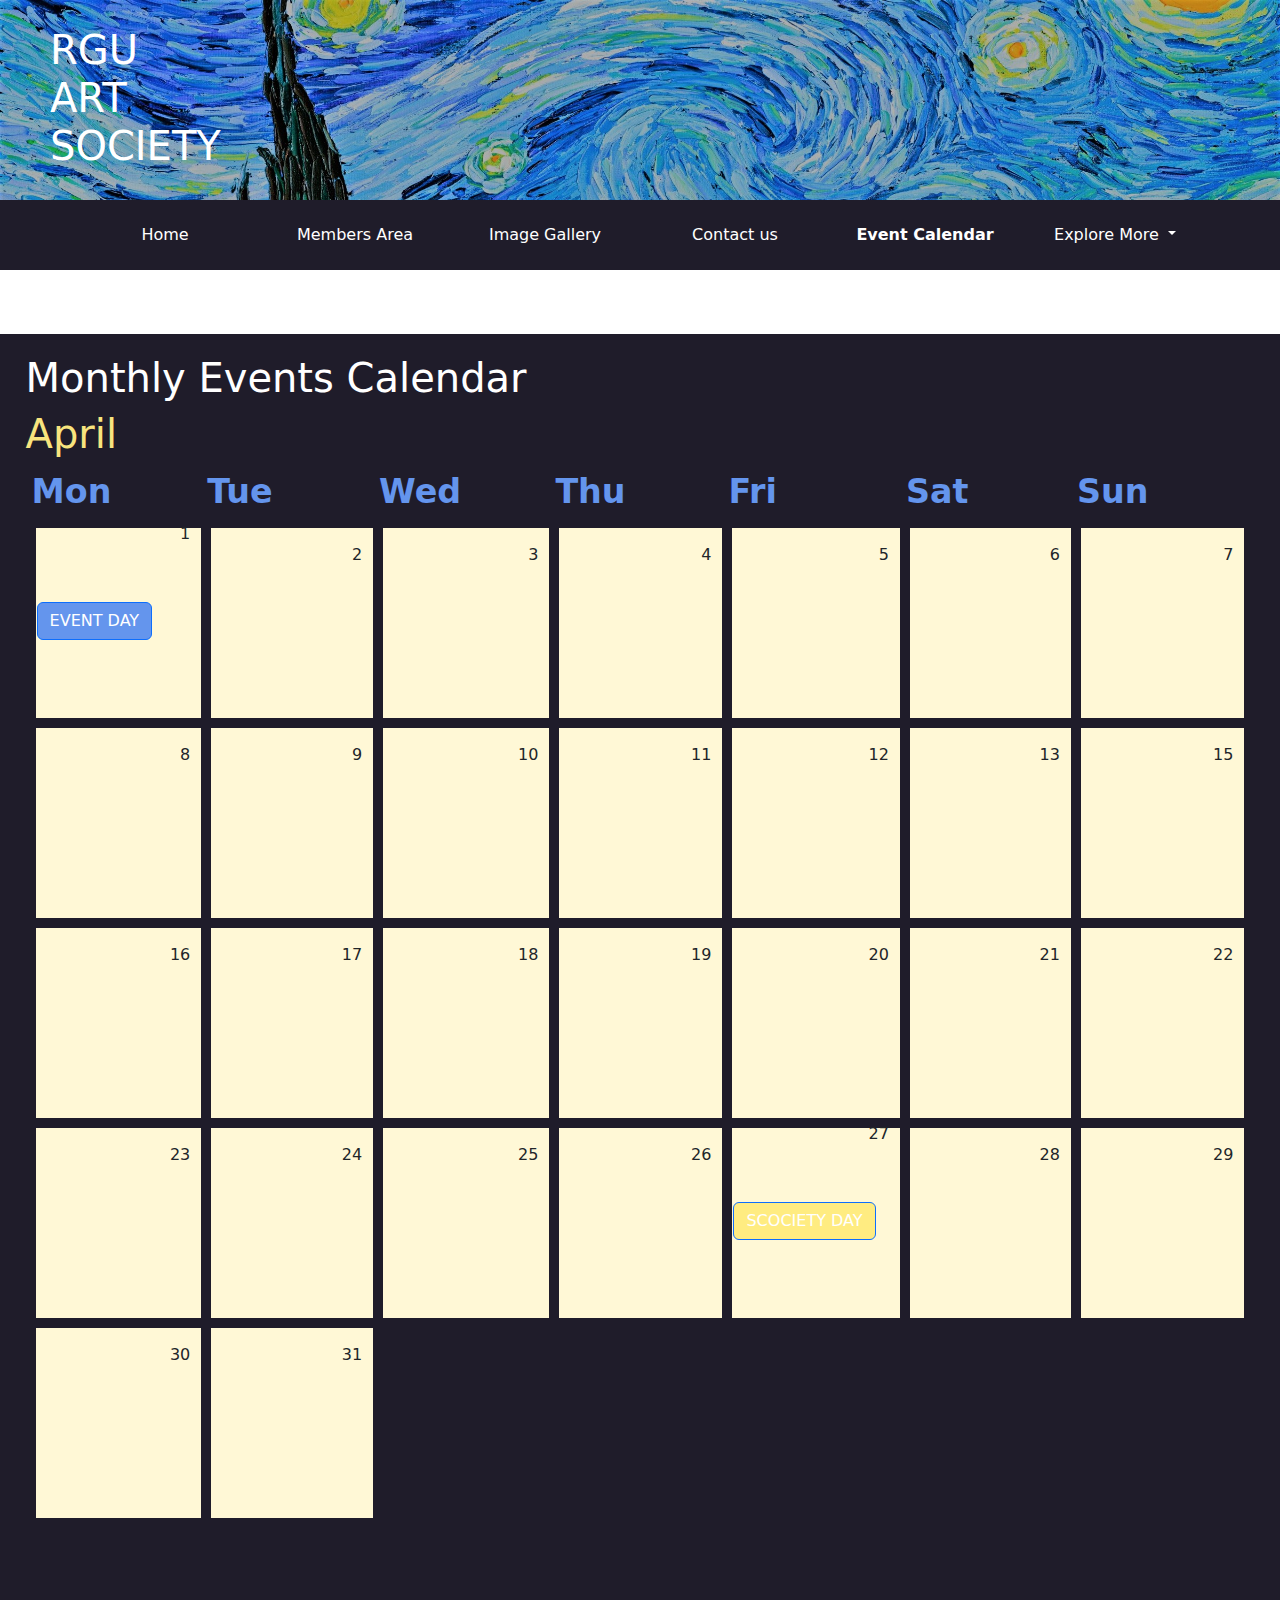
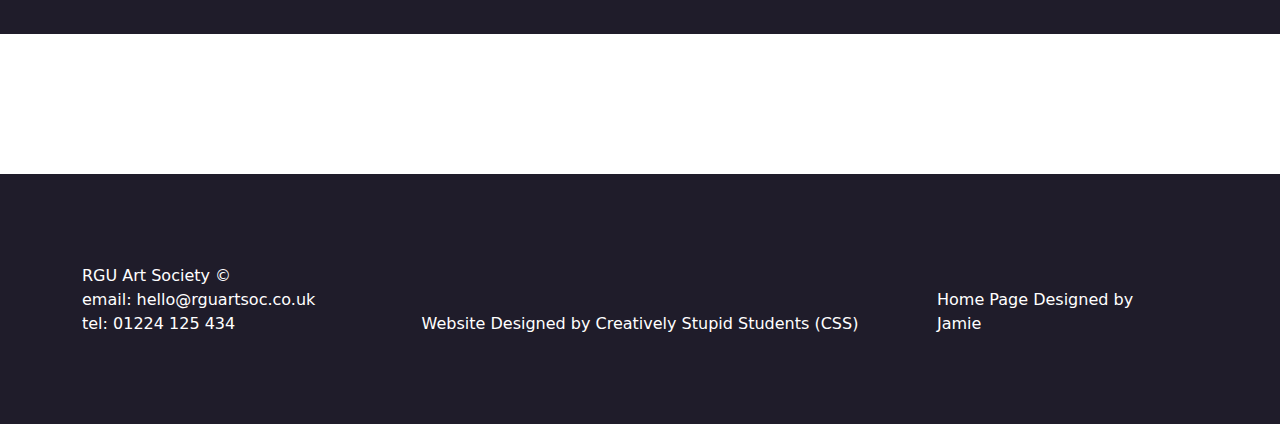
==== calendar.html @ bc519cdc "Add files via upload" ====
<!DOCTYPE html>
<!-- This webpage was implemented by Jamie-->
<html>
    <head>
        <!-- title and css links go here -->
	<title>Calendar</title>
    <link rel="stylesheet" href="CSS/bootstrap.css">
    <link rel="stylesheet" href="CSS/masterCSS.css">
    <link rel="stylesheet" href="CSS/pageStyles.css">
    <link rel="stylesheet" href="CSS/calendarStyle.css">
	
	<!--Links to external javascript library-->
        <script src="https://cdn.jsdelivr.net/npm/@popperjs/core@2.9.2/dist/umd/popper.min.js" ></script>
        <script src="https://ajax.googleapis.com/ajax/libs/jquery/3.6.0/jquery.min.js"></script>
        <script src="https://maxcdn.bootstrapcdn.com/bootstrap/3.4.1/js/bootstrap.min.js"></script>
        <link href="https://cdn.jsdelivr.net/npm/bootstrap@5.0.2/dist/css/bootstrap.min.css" rel="stylesheet" crossorigin="anonymous" />
        <script src="https://cdn.jsdelivr.net/npm/@popperjs/core@2.9.2/dist/umd/popper.min.js" ></script>
        <script src="https://cdn.jsdelivr.net/npm/bootstrap@5.0.1/dist/js/bootstrap.min.js" integrity="sha384-Atwg2Pkwv9vp0ygtn1JAojH0nYbwNJLPhwyoVbhoPwBhjQPR5VtM2+xf0Uwh9KtT" crossorigin="anonymous"></script>
    
        <!-- you may also want to implement your own css sheet for individual features of your page -->
    </head>

    <header>
        <img style="position:absolute" src="images/Starry-Night.jpg" alt="Starry-Night" width = 100%, height = 250px>
			
		<h1>RGU <br> ART <br> SOCIETY</h1>
        
    </header>

    <nav>
        <div class="container">
            <div class="row">
                <div class="col"><a href="index.html">Home</a></div>
                <div class="col"><a href="membersPage.html">Members Area</a></div>
                <div class="col"><a href="imageGallery.html">Image Gallery</a></div>
                <div class="col"><a href="#">Contact us</a></div>
                <div class="col"><a href="calendar.html"><b>Event Calendar</b></a></div>

                <!-- The dropdown content is managed and displayed here -->
                <div class="col">
                <div class="dropdown">
                    <a class="dropdown-toggle" id="dropdownMenuButton1" data-bs-toggle="dropdown" aria-expanded="false">
                        Explore More
                    </a>
                    <ul class="dropdown-menu" aria-labelledby="dropdownMenuButton1" style="background: lightblue;">
                        <li><a class="dropdown-item" href="#">Art Forum</a></li>
                        <li><a class="dropdown-item" href="tutorials.html">Resources and Tutorials</a></li>
                        <li><a class="dropdown-item" href="opportunities.html">Opportunities</a></li>
                        <li><a class="dropdown-item" href="placesToVisit.html">Places to visit</a></li>
                        <li><a class="dropdown-item" href="styleGuide.html">Art Style Guide</a></li>
                    </ul>
                  </div>
                </div>
            </div>
        </div>

    </nav>

    <body>
        <main>
            <!--A table is used to manage the content with collapse menus from bootstrap being used to store information the numbers rising is a feature not a bug-->
            <!--The original idea of generation with javascript was scrapped due to it being a much harder task than thought although it's something that I am planning on tackling in my personal time-->
            <div id = "calendarBody">
                <div id = "calendarHeader">
                    <h1>Monthly Events Calendar</h1>
                </div>
        
                <div>
                    <h1 id = "calendarMonth">April</h1>
                </div>

                <div id = "calendarDates">
                    <table>
                        <tr id = "calendarDays"> 
                            <th>Mon</th>
                            <th>Tue</th>
                            <th>Wed</th>
                            <th>Thu</th>
                            <th>Fri</th>
                            <th>Sat</th>
                            <th>Sun</th>
                        </tr>

                        <tr>
                            <td>
                                <!--Here a button is used to display content through the use of bootstrap collapse menus-->
                                <p>1</p>

                                <button id = "eventButton" class="btn btn-primary" type="button" data-toggle="collapse" data-target="#collapseText" aria-expanded="false" aria-controls="collapseText">
                                    EVENT DAY
                                </button>

                                <div class="collapse" id="collapseText">
                                    <div class="card card-body">
                                    Art event
                                    </div>
                                </div>
                            </td>
                            <td><p>2</p></td>
                            <td><p>3</p></td>
                            <td><p>4</p></td>
                            <td><p>5</p></td>
                            <td><p>6</p></td>
                            <td><p>7</p></td>
                        </tr>

                        <tr>
                            <td><p>8</p></td>
                            <td><p>9</p></td>
                            <td><p>10</p></td>
                            <td><p>11</p></td>
                            <td><p>12</p></td>
                            <td><p>13</p></td>
                            <td><p>15</p></td>
                        </tr>

                        <tr>
                            <td><p>16</p></td>
                            <td><p>17</p></td>
                            <td><p>18</p></td>
                            <td><p>19</p></td>
                            <td><p>20</p></td>
                            <td><p>21</p></td>
                            <td><p>22</p></td>
                        </tr>

                        <tr>
                            <td><p>23</p></td>
                            <td><p>24</p></td>
                            <td><p>25</p></td>
                            <td><p>26</p></td>
                            <td>
                                <p>27</p>
                                <button id = "meetButton" class="btn btn-primary" type="button" data-toggle="collapse" data-target="#meetText" aria-expanded="false" aria-controls="meetText">
                                    SCOCIETY DAY
                                </button>

                                <div class="collapse" id="meetText">
                                    <div class="card card-body">
                                    Meet and great with scociety memebers
                                    </div>
                                </div> 
                            </td>
                            <td><p>28</p></td>
                            <td><p>29</p></td>
                        </tr>

                        <tr>
                            <td><p>30</p></td>
                            <td><p>31</p></td>
                        </tr>
                    </table>
                </div>
            </div>
        </main>
    </body>


    <footer>
        <div class="container">    
            <div class="row align-items-end">
                <div class="col">
                    RGU Art Society &copy<br>email: hello@rguartsoc.co.uk<br>tel: 01224 125 434
                </div>
                <div class="col-6">
                    Website Designed by Creatively Stupid Students (CSS)
                </div>
                <div class="col">
                    Home Page Designed by<br>Jamie
                </div>
            </div>
        </div>
    </footer>
</html>
---- CSS/masterCSS.css ----
header { 
    position:relative; 
    width:100%; 
    height:200px; 
    background:#1F1C2A;
}

header h1 {
    position:absolute; 
    color:white; 
    padding-left:50px;
    top:13%
}

nav {
    position:relative; 
    width:100%; 
    height:70px; 
    background:#1F1C2A;
    text-align:center;
    padding-top: 22.5px;
}

nav .dropdown-menu{
    background-color: #B1C8DE;
}

nav .dropdown-item {
    color:#235087;
}

nav a{
    color:white;
    text-decoration: none;
}

nav a:hover{
    color:#2E67C5;
}

main{
    padding-top:5%;
    padding-bottom:25%;
}

main h2,h3{
    margin-bottom:3%;
}

main h2{
    color: #2C66C4;
}

main h3{
    color: #5FAFE1;
}

main p{
    margin-bottom:30px;
}

main a{
    text-decoration: none;
    color: #E1C223;
}

main .btn{
    margin-bottom:2%;
}

footer {
    bottom:-100%; 
    width:100%; 
    height:250px; 
    background:#1F1C2A;
    clear: both;
    position: relative;
    margin-top: -180px;
}

footer div {
    color:white; 
}

footer .container{
    padding-top:7% ;
}

footer .col-6{
    text-align: center;
}
---- CSS/pageStyles.css ----
/*The header styles*/

h2,h3{
    display: inline;
}

h3{
    padding-left: 1%;
}

#headerOne{
    margin-bottom: 4%;
}

/*Consitent Styles*/

#contentOne, #contentTwo, #contentThree{
    display: inline-block;

    margin-bottom: 40px;
}


/* First box content styles */

#contentOne{
    background: #FEF3CD;
}

#contentOne iframe{
    float:left;
    border-radius: 30px;

    padding: 30px;
    padding-left: 20px;

    width: 750px;
    height: 500px;
    left: 120px;
    top: 740px;

    
}

#contentOne p{
    padding-top: 150px;
    padding-right: 30px;
    padding-left: 20px;
}

/* Second Box content styles*/
#contentTwo{
    background: #477CA2;

    height: 650px;
}

#contentTwo #twitterFeedOne{
    padding: 30px;
    padding-top: 40px;
    padding-left: 50px;
    padding-bottom:10%;

    margin-right: 100px;
  
    width: 400px;
    border-radius: 10px;
}

#contentTwo #contentTwoImage{
    border-radius: 10px;

    padding-bottom:155px;

    width: 40%;

}

#contentTwo p{
    padding-top: 150px;
    padding-right: 30px;
    padding-left: 20px;

    width: 1000px;
    color: white;
}

/*Third box content Styles*/

#contentThree{
    background: #F8E47E;

    float: left;
}

#contentThree img, #contentFour img{
    display: inline;

    float: left;

    width: 400px;
    height: 260px;

    border-radius: 10%;
}


#contentThree, #contentFour{
    display: inline;
    width:49%;
}

#contentThree p, #contentThree img, #contentFour p, #contentFour img{
    padding: 20px;
}

/*Fourth box content Styles*/
#contentFour{
    background: #F8E47E;
    display:inline;

    float: right;
}

#contentFour a, #contentThree a{
    color:rgb(183, 131, 7);
}

#contentFour a:hover, #contentThree a:hover{
    color:purple;
}

/* Footer button*/
#footerButton{
    position: absolute;
    left: 40%;
}
---- CSS/calendarStyle.css ----
/* Calendar styles */
#calendarBody{
  position:relative;
  background: #1F1C2A;

  width: 100%;
  height: 1300px;
  padding-left: 2%;
  padding-right: 2%;
}

#calendarHeader{
  color: white;
  padding-top: 20px
}

#calendarMonth{
  color:#F8E47E;
}

#calendarDays th{
  font-size:25pt;

  padding-right: 30px;

  color:#6495ED;
}

#calendarDates td{
  width:200px;
  height:200px;

  background: #FFF8D6;

  border: 10px solid #1F1C2A;
  
}

#calendarDates td p{
  float:right;
  margin-top:-80px;
  margin-right: 10px;
}

#eventButton{
  background:#6495ED;
}

#meetButton{
  background:#ffec81;
}

/*This peice of css stops the collapse from wiggin out*/
#collapseText.collapse.in {
  display: block!important;
}

#meetText.collapse.in {
  display: block!important;
}
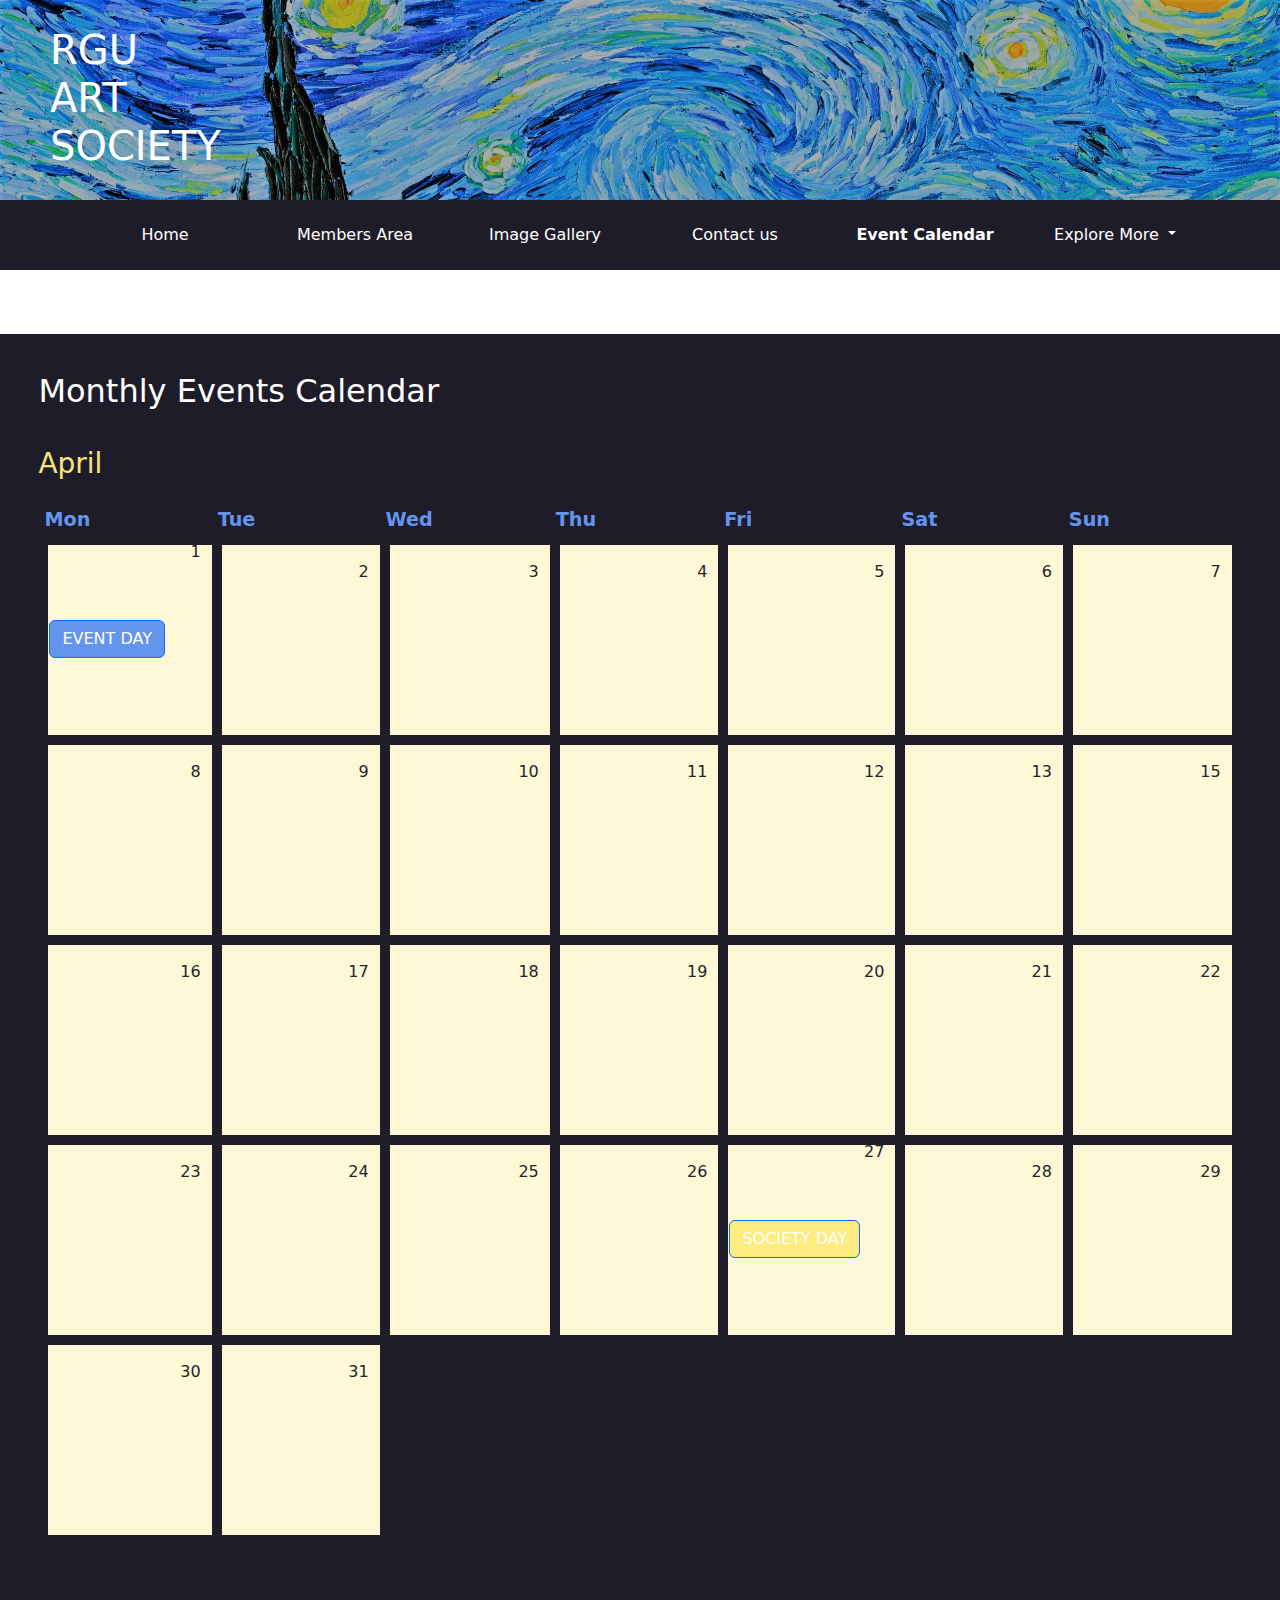
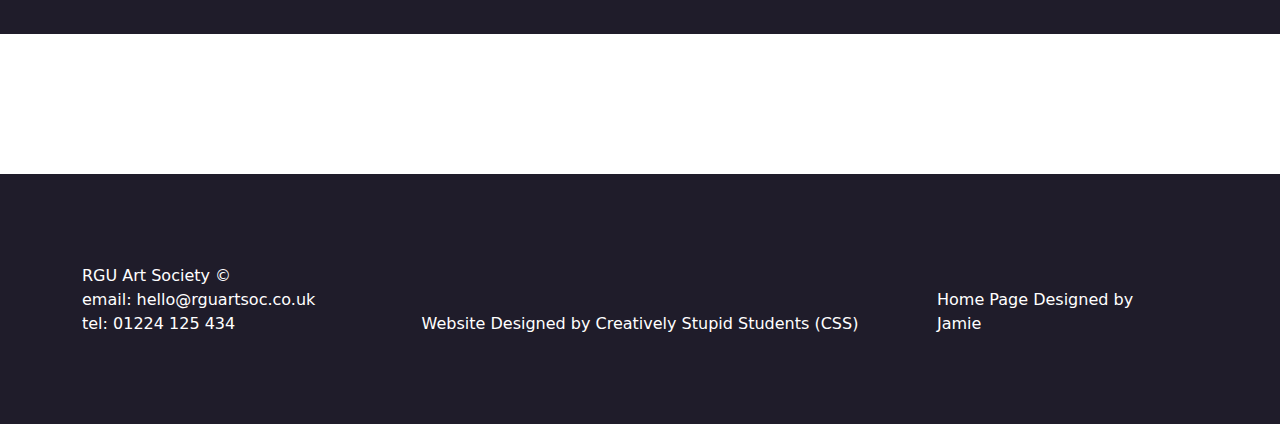
==== commit 83d8abf7: "Add files via upload" ====
--- a/calendar.html
+++ b/calendar.html
@@ -6,7 +6,6 @@
 	<title>Calendar</title>
     <link rel="stylesheet" href="CSS/bootstrap.css">
     <link rel="stylesheet" href="CSS/masterCSS.css">
-    <link rel="stylesheet" href="CSS/pageStyles.css">
     <link rel="stylesheet" href="CSS/calendarStyle.css">
 	
 	<!--Links to external javascript library-->
@@ -61,15 +60,12 @@
             <!--A table is used to manage the content with collapse menus from bootstrap being used to store information the numbers rising is a feature not a bug-->
             <!--The original idea of generation with javascript was scrapped due to it being a much harder task than thought although it's something that I am planning on tackling in my personal time-->
             <div id = "calendarBody">
-                <div id = "calendarHeader">
-                    <h1>Monthly Events Calendar</h1>
-                </div>
-        
                 <div>
-                    <h1 id = "calendarMonth">April</h1>
-                </div>
+                    <h2 id = "calendarHeader">Monthly Events Calendar</h2>
 
-                <div id = "calendarDates">
+                    <h3 id = "calendarMonth">April</h3>
+
+                    <div id = "calendarDates">
                     <table>
                         <tr id = "calendarDays"> 
                             <th>Mon</th>
@@ -132,12 +128,12 @@
                             <td>
                                 <p>27</p>
                                 <button id = "meetButton" class="btn btn-primary" type="button" data-toggle="collapse" data-target="#meetText" aria-expanded="false" aria-controls="meetText">
-                                    SCOCIETY DAY
+                                    SOCIETY DAY
                                 </button>
 
                                 <div class="collapse" id="meetText">
                                     <div class="card card-body">
-                                    Meet and great with scociety memebers
+                                    Meet and greet with society memebers
                                     </div>
                                 </div> 
                             </td>
@@ -150,6 +146,7 @@
                             <td><p>31</p></td>
                         </tr>
                     </table>
+                </div>
                 </div>
             </div>
         </main>
--- a/CSS/calendarStyle.css
+++ b/CSS/calendarStyle.css
@@ -7,20 +7,21 @@
   height: 1300px;
   padding-left: 2%;
   padding-right: 2%;
+  padding: 3%;
 }
 
 #calendarHeader{
   color: white;
-  padding-top: 20px
+  margin-bottom: 3%;
 }
 
 #calendarMonth{
   color:#F8E47E;
+  margin-bottom: 2%;
 }
 
 #calendarDays th{
-  font-size:25pt;
-
+  font-size: 120%;
   padding-right: 30px;
 
   color:#6495ED;
@@ -50,6 +51,10 @@
   background:#ffec81;
 }
 
+.container{
+  width:120%;
+}
+
 /*This peice of css stops the collapse from wiggin out*/
 #collapseText.collapse.in {
   display: block!important;
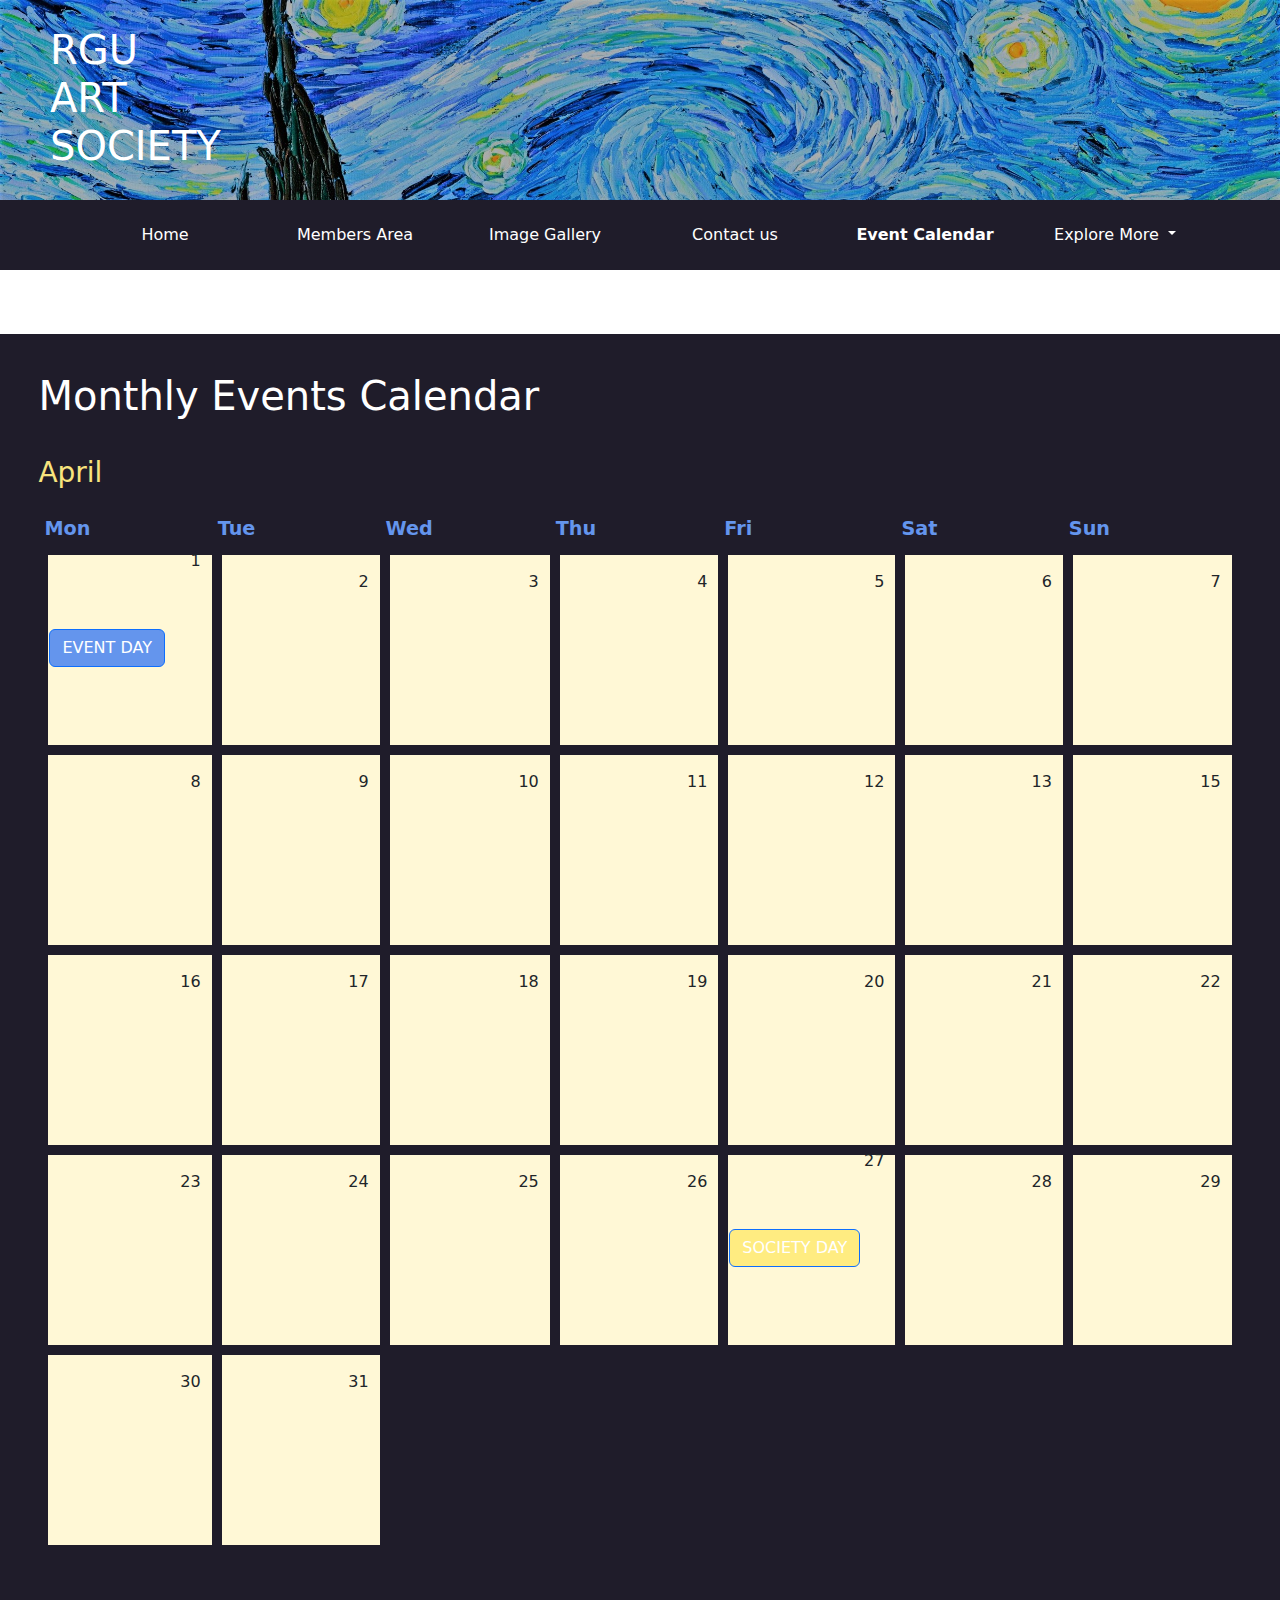
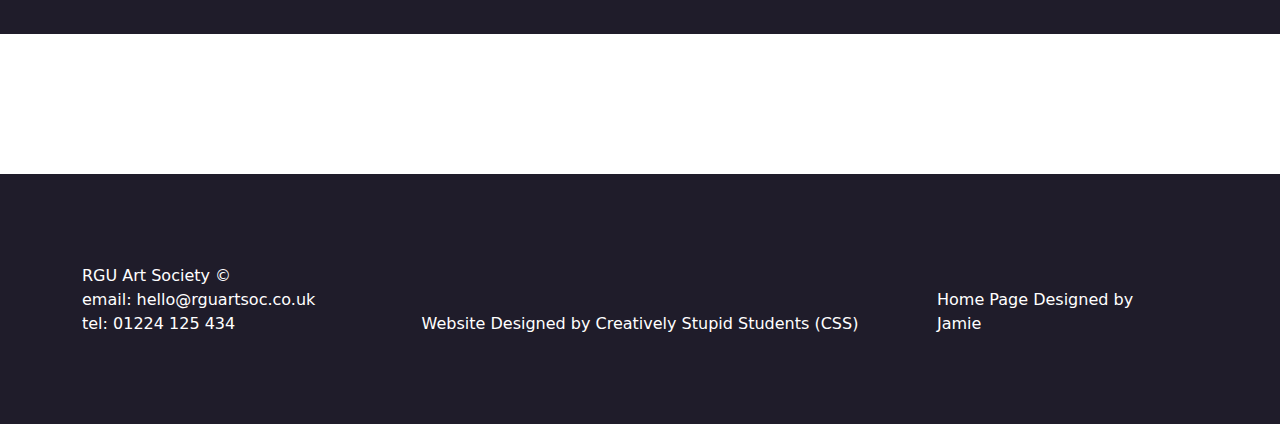
==== commit b0336b79: "Add files via upload" ====
--- a/calendar.html
+++ b/calendar.html
@@ -32,7 +32,7 @@
                 <div class="col"><a href="index.html">Home</a></div>
                 <div class="col"><a href="membersPage.html">Members Area</a></div>
                 <div class="col"><a href="imageGallery.html">Image Gallery</a></div>
-                <div class="col"><a href="#">Contact us</a></div>
+                <div class="col"><a href="ContactUs.html">Contact us</a></div>
                 <div class="col"><a href="calendar.html"><b>Event Calendar</b></a></div>
 
                 <!-- The dropdown content is managed and displayed here -->
@@ -42,7 +42,7 @@
                         Explore More
                     </a>
                     <ul class="dropdown-menu" aria-labelledby="dropdownMenuButton1" style="background: lightblue;">
-                        <li><a class="dropdown-item" href="#">Art Forum</a></li>
+                        <li><a class="dropdown-item" href="ForumPage.html">Art Forum</a></li>
                         <li><a class="dropdown-item" href="tutorials.html">Resources and Tutorials</a></li>
                         <li><a class="dropdown-item" href="opportunities.html">Opportunities</a></li>
                         <li><a class="dropdown-item" href="placesToVisit.html">Places to visit</a></li>
@@ -61,7 +61,7 @@
             <!--The original idea of generation with javascript was scrapped due to it being a much harder task than thought although it's something that I am planning on tackling in my personal time-->
             <div id = "calendarBody">
                 <div>
-                    <h2 id = "calendarHeader">Monthly Events Calendar</h2>
+                    <h1 id = "calendarHeader">Monthly Events Calendar</h1>
 
                     <h3 id = "calendarMonth">April</h3>
 
